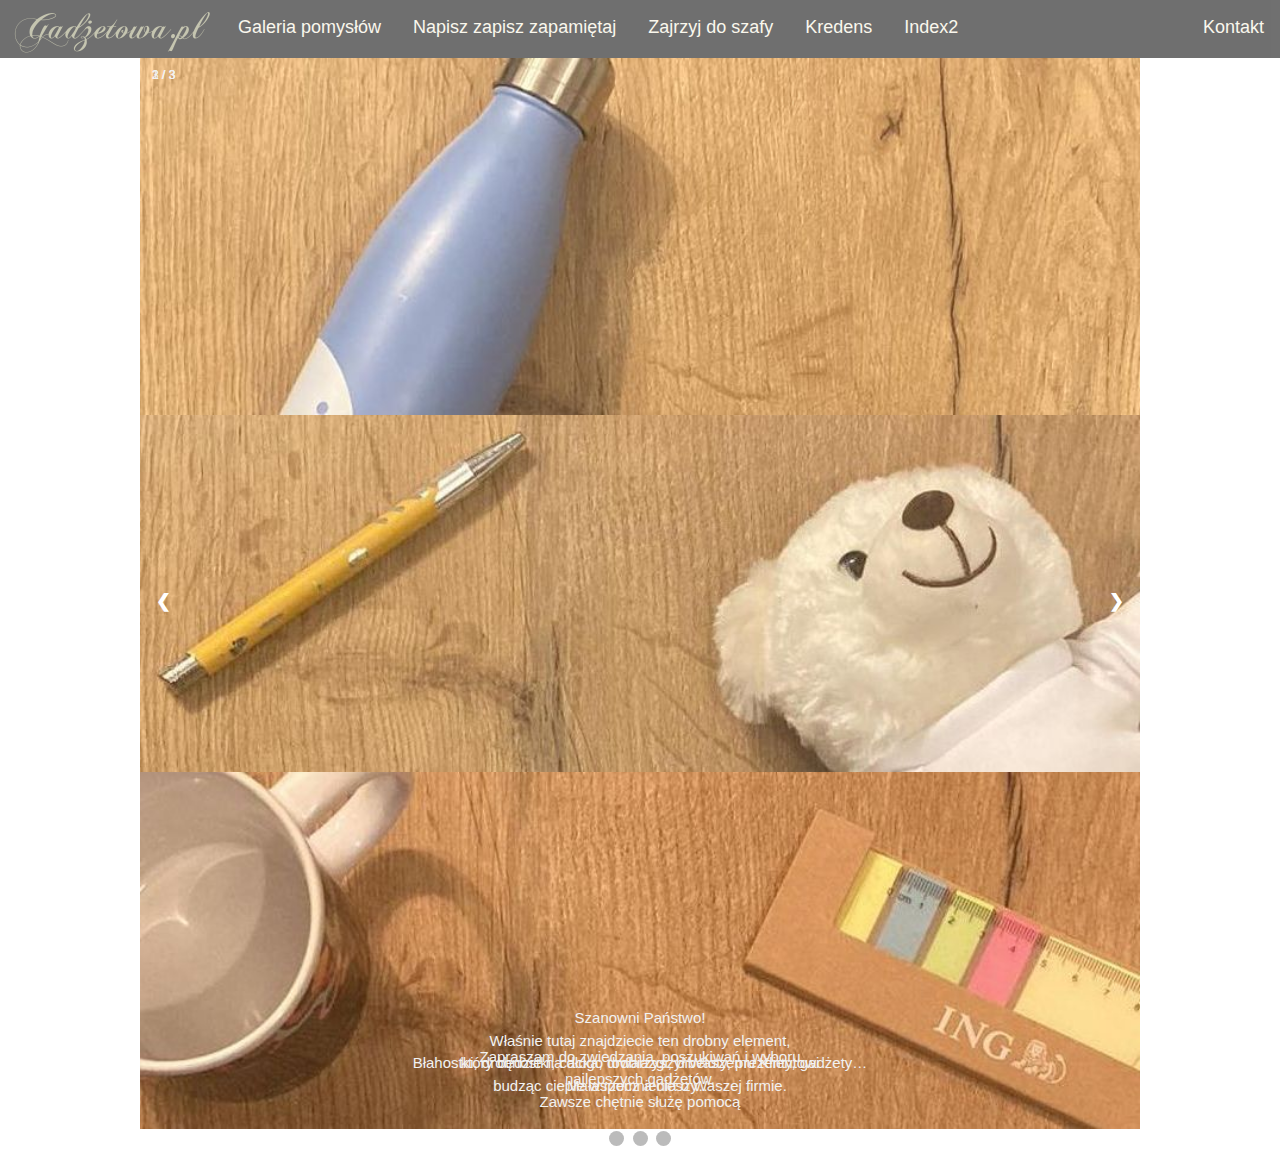
==== index.html @ 41feed84 "slideshow and stuff" ====
<!DOCTYPE html>
<html>

<head>
    <meta charset="utf-8">
    <title>Gadżetowa Dama</title>
    <link rel="icon" type="image/x-icon" href="img/favicon.ico">
    
    <meta charset="UTF-8">
    <meta name="viewport" content="width=device-width, initial-scale=1.0">
    <link rel="stylesheet" href="styles.css">
    <link rel="stylesheet" href="https://stackpath.bootstrapcdn.com/bootstrap/4.5.2/css/bootstrap.min.css">
    <link rel="stylesheet" href="https://fonts.googleapis.com/icon?family=Material+Icons">
</head>


<body class="StartPage">
    <script src="slideshow.js"></script> 
    
    <ul class="Menu">
        <!-- <li class="MenuItem" alignment="left"><a href="index.html" title="Home">
            <img alt="Gadżetowa Dama" class="logo" title="Gadżetowa Dama" src="img/menu_logo.png">
        </a></li> -->

        <li class="MenuLogo" alignment="left"><a href="index.html" title="Home">
            <img alt="Gadżetowa Dama" class="logo" title="Gadżetowa Dama" src="img/menu_napis_ecru.png">
        </a></li>
        <li class="MenuItem" alignment="left"><a href="galeriapomyslow.html" title="Oferta katalogowa">Galeria pomysłów</a></li>
        <li class="MenuItem" alignment="left"><a href="dopisania.html"  title="Do pisania i USB">Napisz zapisz zapamiętaj</a></li>
        <li class="MenuItem" alignment="left"><a href="odziez.html"  title="Odzież i Akcesoria">Zajrzyj do szafy</a></li>
        <li class="MenuItem" alignment="left"><a href="porcelana.html" title="Porcelana Słodycze">Kredens</a></li>
        <li class="MenuItem" alignment="left"><a href="Index2.html" title="Porcelana Słodycze">Index2</a></li>
        <li class="MenuItem" alignment="right"><a href="kontakt.html"  title="Kontakt">Kontakt</a></li>
    </ul> 


<div class ="pies">
</div>
<div class ="pies">
</div>
<div class ="pies">
</div>      

    <div class="slideshow-container">

        <!-- Full-width images with number and caption text -->
        <div class="myslides">
          <div class="numbertext">1 / 3</div>
          <img src="img/b1.jpg" style="width:100%" style="height:50%">
          <div class="text"><p>Błahostki, drobnostki, cacka, drobiazgi, bibeloty, prezenty, gadżety…<br>
            Mała rzecz a cieszy…</p></div>
        </div>
      
        <div class="myslides">
          <div class="numbertext">2 / 3</div>
          <img src="img/b2.jpg" style="width:100%" style="height:50%">
          <div class="text"> <p>Szanowni Państwo!<br>
            Właśnie tutaj znajdziecie ten drobny element,<br>
            który będzie na długo towarzyszył Waszemu Klientowi<br>
            budząc ciepłe wspomnienia o Waszej firmie.<br></div>
        </div>
      
        <div class="myslides">
          <div class="numbertext">3 / 3</div>
          <img src="img/b3.jpg" style="width:100%" style="height:50%">
          <div class="text">Zapraszam do zwiedzania, poszukiwań i wyboru<br>
            najlepszych gadżetów.<br>
            Zawsze chętnie służę pomocą</div>
        </div>
      
        <!-- Next and previous buttons -->
        <a class="prev" onclick="plusSlides(-1)">&#10094;</a>
        <a class="next" onclick="plusSlides(1)">&#10095;</a>
      </div>
  <!-- The dots/circles -->
<div style="text-align:center">
    <span class="dot" onclick="currentSlide(1)"></span>
    <span class="dot" onclick="currentSlide(2)"></span>
    <span class="dot" onclick="currentSlide(3)"></span>
  </div>

</body>
</html>
---- styles.css ----
:root{
  /*background */
    --backgroundcolor: url(img/interior2_wider_16x9.jpg);
    --backgroundcatalog: url(img/tapeta_strona_ffffcc.png);
    --backgroundkubek: url(img/background_kubek_1.png);
    --backgroundframe: url(img/videobackground/frame_1.jpg);
  /* backgrounds start page*/
    --backgroundStartPage1: url(img/b1.jpg);
    --backgroundStartPage2: url(img/b2.jpg);
    --backgroundStartPage3: url(img/b3.jpg);

    /* Menu */
    --MenuFontcolor: #F8F5E6;
    --MenuBackgroundColor: #333;
    --MenuBackgroundHoverColor: #442C2C;

    /*  */
    --fontcolor: black;
    --thHoverColor: black;
    --FontFamily: Verdana, serif;
}

html{
  scroll-behavior: smooth;
  }
/*-----------------MENU-----------------*/

/* ul */
.Menu {
  list-style-type: none;
  margin: 0;
  padding: 0;
  overflow: hidden;
  background-color: var(--MenuBackgroundColor);
  opacity: 0.7;
  /*display: flex;*/
  height:max-content;

}

/* li */
/* logo */
.MenuLogo{
  float:left;
}
.MenuLogo a img{
  max-height: fit-content;
}
.MenuLogo a:hover {
  opacity: 0.6;
  transition: 0.3s;
}
.MenuLogo a:not(:hover) {
  opacity: 1;
  transition: 0.3s;
}

.MenuItem a {
  display:block;
  color: var(--MenuFontcolor);
  font-size:large;
  text-align: center;
  padding: 14px 16px;
  text-decoration:none;
  height:max-content;
}

/* other menu items */
.MenuItem[alignment="left"]{
  float:left;
}
.MenuItem[alignment="right"]{
  float:right;
}

.MenuItem a {
  display:block;
  color: var(--MenuFontcolor);
  text-align: center;
  padding: 14px 16px;
  text-decoration:none;
}

.MenuItem a:hover {
  background-color: var(--MenuBackgroundHoverColor);
  color: var(--MenuFontcolor);
  text-decoration:none;
  transition: 0.3s;
}
.MenuItem a:not(:hover) {
  opacity: 1;
  transition: 0.3s;
}

.MenuItem a:active{
  background-color: rgba(218, 165, 32, 0.296);
}



/*-----------------START PAGE-----------------*/
.StartPage {
  /* background: var(--backgroundframe);*/
  background-attachment:fixed;
  background-repeat: no-repeat;
  background-position: left;
  top:0px;
  left:0px;
  width: 100%;
  height: 100%;
  position: absolute;
  background-repeat: no-repeat;
  background-size: cover;
  background-position: center; 
}

.logo{
  width: 100%;
  height: 100%;
}


/*slideshow*/
* {box-sizing:border-box}

/* Slideshow container */
.slideshow-container {
  max-width: 1000px;
  position: relative;
  margin: auto;
}

/* Hide the images by default */
.mySlides {
  /* display: none;*/
}

/* Next & previous buttons */
.prev, .next {
  cursor: pointer;
  position: absolute;
  top: 50%;
  width: auto;
  margin-top: -22px;
  padding: 16px;
  color: white;
  font-weight: bold;
  font-size: 18px;
  transition: 0.6s ease;
  border-radius: 0 3px 3px 0;
  user-select: none;
}

/* Position the "next button" to the right */
.next {
  right: 0;
  border-radius: 3px 0 0 3px;
}

/* On hover, add a black background color with a little bit see-through */
.prev:hover, .next:hover {
  background-color: rgba(0,0,0,0.8);
}

/* Caption text */
.text {
  color: #f2f2f2;
  font-size: 15px;
  padding: 8px 12px;
  position: absolute;
  bottom: 8px;
  width: 100%;
  text-align: center;
}

/* Number text (1/3 etc) */
.numbertext {
  color: #f2f2f2;
  font-size: 12px;
  padding: 8px 12px;
  position: absolute;
  top: 0;
}

/* The dots/bullets/indicators */
.dot {
  cursor: pointer;
  height: 15px;
  width: 15px;
  margin: 0 2px;
  background-color: #bbb;
  border-radius: 50%;
  display: inline-block;
  transition: background-color 0.6s ease;
}

.active, .dot:hover {
  background-color: #717171;
}

/* Fading animation */
.fade {
  animation-name: fade;
  animation-duration: 1.5s;
}

@keyframes fade {
  from {opacity: .4}
  to {opacity: 1}
}



/*-----------------CATALOGS-----------------*/
.DoPisania {
  background: var(--backgroundcatalog);
  background-attachment:fixed;
  top:0px;
  left:0px;
  width: 100%;
  height: 100%;
  position:absolute;
  background-repeat:repeat;
  background-size:auto;
  background-position: center;
}
/* Table */
.Catalog{
  overflow-x:auto;
  overflow-y: auto;
  text-align: center;
  
}
/* td */
.CatalogItem{
  width: 25%;
  height: 25%;
}
.CatalogItem img{
  width: 40%;
  height: auto;
}
.CatalogItem img:hover{
  opacity: 0.7;
  transition: 0.3s;
}
.CatalogItem img:not(:hover){
  opacity: 1;
  transition: 0.3s;
}

/*-----------------CONTACT-----------------*/
.Contact{
  background: var(--backgroundcolor);
  background-attachment:fixed;
  background-repeat: no-repeat;
  background-position: left;
  top:0px;
  left:0px;
  width: 100%;
  height: 100%;
  position: absolute;
  color: whitesmoke
}
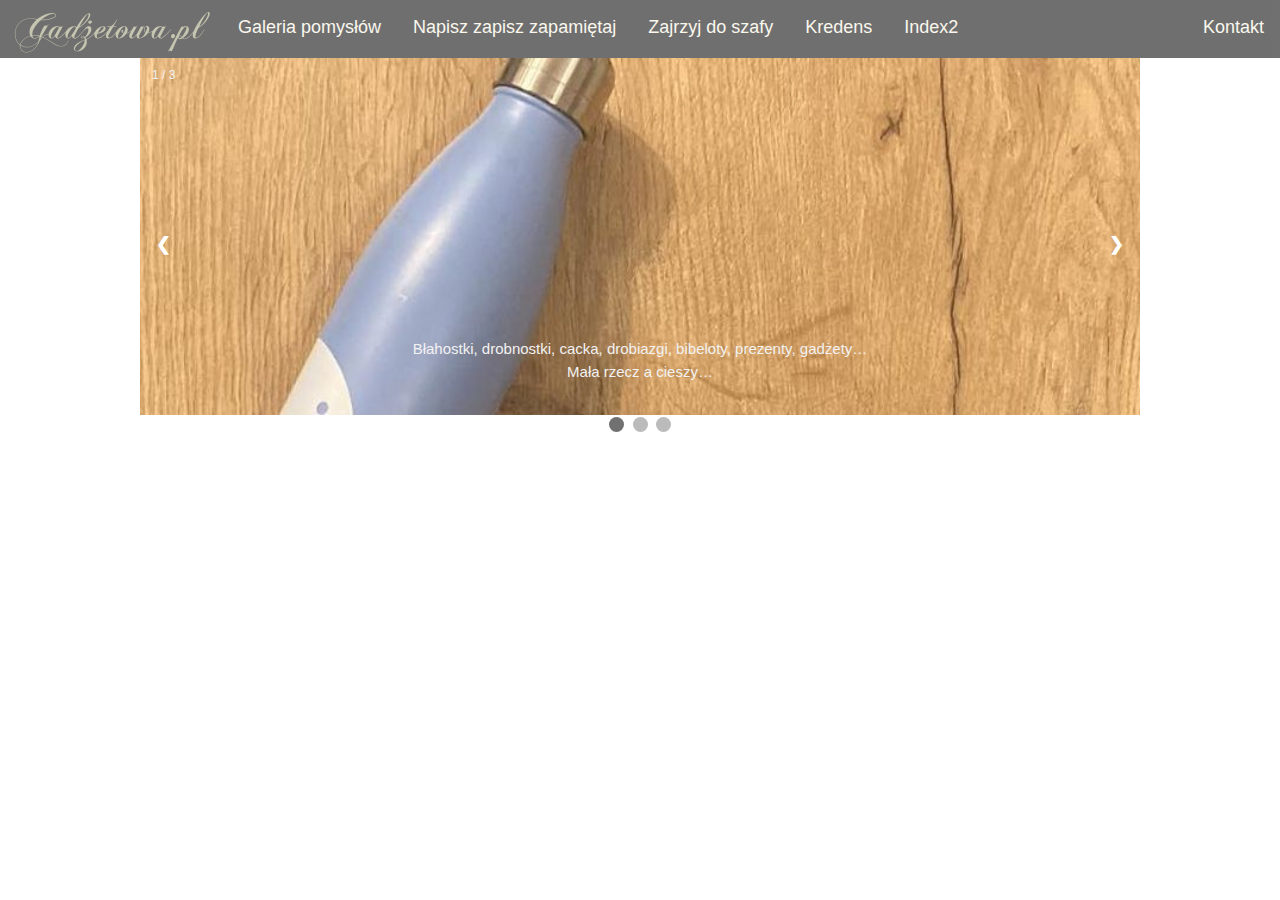
==== commit 976b5414: "dziala slideshow" ====
--- a/index.html
+++ b/index.html
@@ -33,25 +33,17 @@
         <li class="MenuItem" alignment="right"><a href="kontakt.html"  title="Kontakt">Kontakt</a></li>
     </ul> 
 
-
-<div class ="pies">
-</div>
-<div class ="pies">
-</div>
-<div class ="pies">
-</div>      
-
     <div class="slideshow-container">
 
         <!-- Full-width images with number and caption text -->
-        <div class="myslides">
+        <div class="mySlides">
           <div class="numbertext">1 / 3</div>
           <img src="img/b1.jpg" style="width:100%" style="height:50%">
           <div class="text"><p>Błahostki, drobnostki, cacka, drobiazgi, bibeloty, prezenty, gadżety…<br>
             Mała rzecz a cieszy…</p></div>
         </div>
       
-        <div class="myslides">
+        <div class="mySlides">
           <div class="numbertext">2 / 3</div>
           <img src="img/b2.jpg" style="width:100%" style="height:50%">
           <div class="text"> <p>Szanowni Państwo!<br>
@@ -60,7 +52,7 @@
             budząc ciepłe wspomnienia o Waszej firmie.<br></div>
         </div>
       
-        <div class="myslides">
+        <div class="mySlides">
           <div class="numbertext">3 / 3</div>
           <img src="img/b3.jpg" style="width:100%" style="height:50%">
           <div class="text">Zapraszam do zwiedzania, poszukiwań i wyboru<br>
--- a/styles.css
+++ b/styles.css
@@ -132,7 +132,7 @@
 
 /* Hide the images by default */
 .mySlides {
-  /* display: none;*/
+  display: none;
 }
 
 /* Next & previous buttons */
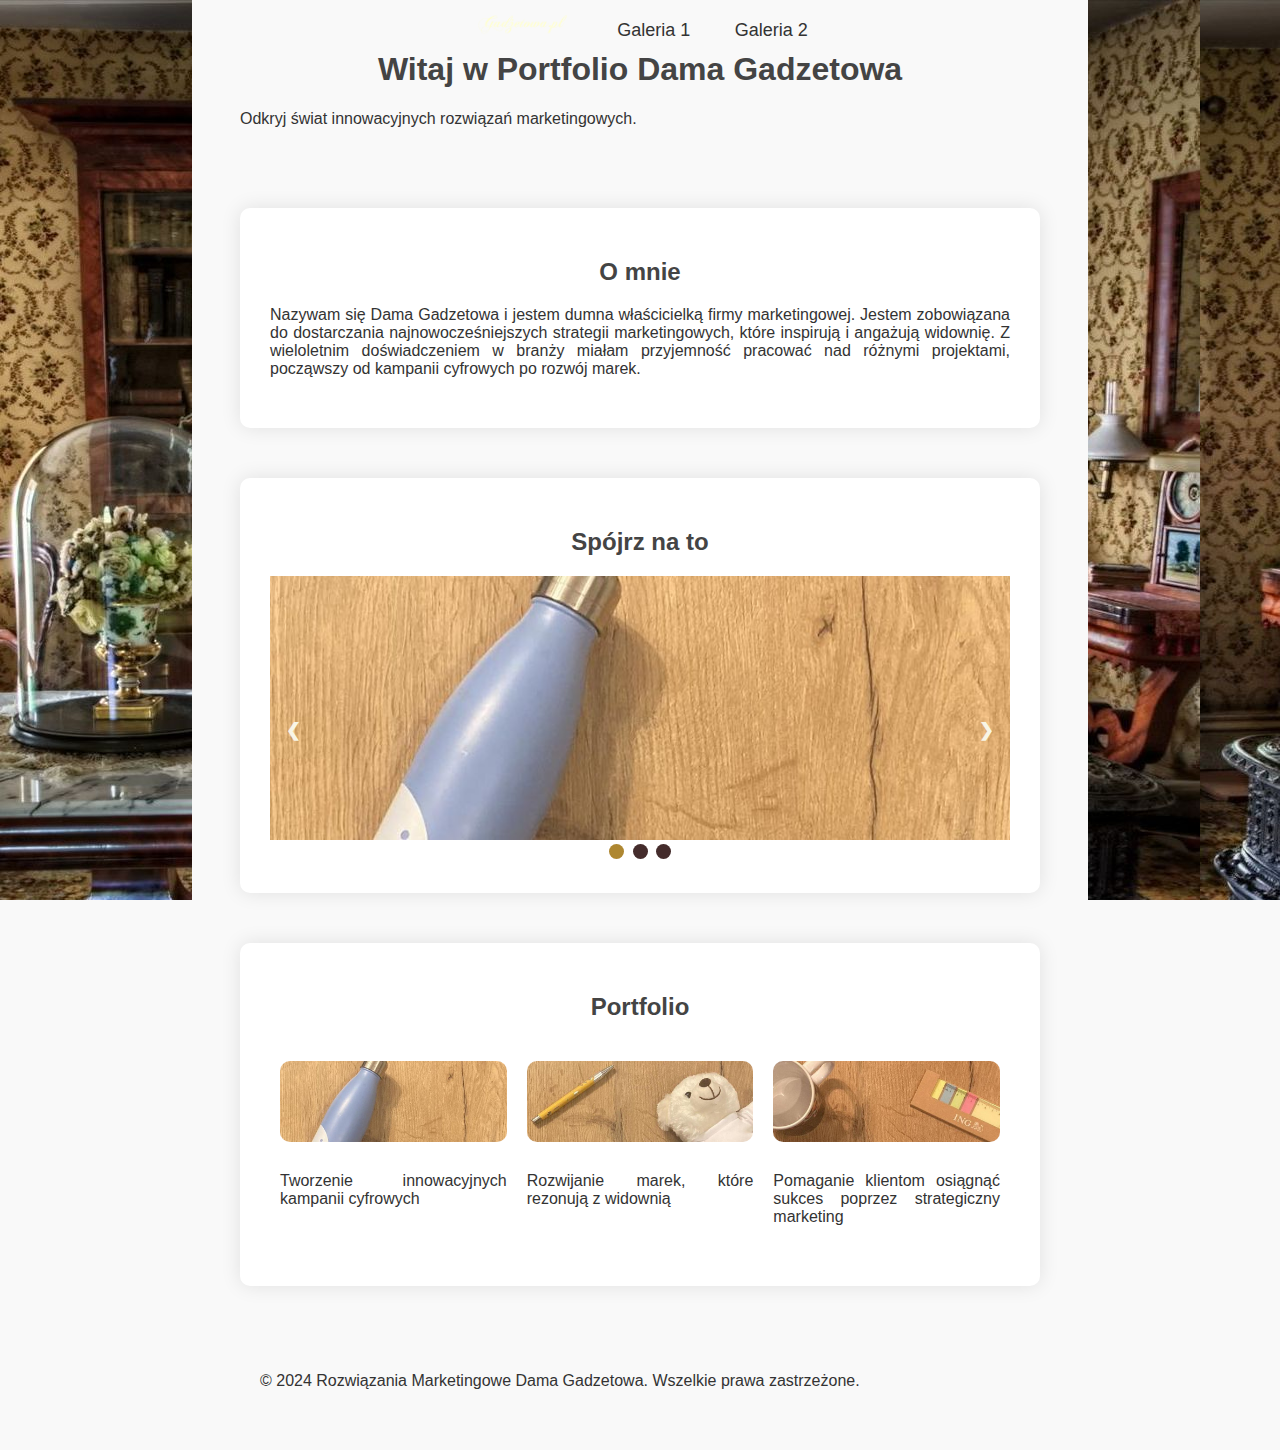
==== commit 22ac5621: "nowa stornaaa" ====
--- a/index.html
+++ b/index.html
@@ -1,75 +1,98 @@
 <!DOCTYPE html>
-<html>
-
+<html lang="pl">
 <head>
-    <meta charset="utf-8">
-    <title>Gadżetowa Dama</title>
-    <link rel="icon" type="image/x-icon" href="img/favicon.ico">
-    
     <meta charset="UTF-8">
     <meta name="viewport" content="width=device-width, initial-scale=1.0">
-    <link rel="stylesheet" href="styles.css">
-    <link rel="stylesheet" href="https://stackpath.bootstrapcdn.com/bootstrap/4.5.2/css/bootstrap.min.css">
-    <link rel="stylesheet" href="https://fonts.googleapis.com/icon?family=Material+Icons">
+    <title>Dama Gadzetowa</title>
+    <link rel="stylesheet" href="styles5.css">
 </head>
+<body>
+    <script src="slideshow.js"></script> 
+    <div class="top-bar" id="topBar">
+        <a href="index.html">
+            <img alt="Gadżetowa Dama" class="logo" alt="Gadżetowa Dama" src="img/menu_napis_ecru.png">
+        </a>
+        <a href="galeriapomyslow.html">Galeria 1</a>
+        <a href="galeriapomyslow.html">Galeria 2</a>
+        
+    </div>
+    <div class="container">
+        <header>
+            <h1>Witaj w Portfolio Dama Gadzetowa</h1>
+            <p>Odkryj świat innowacyjnych rozwiązań marketingowych.</p>
+        </header>
 
+        <div class="section" id="about">
+            <h2>O mnie</h2>
+            <p>Nazywam się Dama Gadzetowa i jestem dumna właścicielką firmy marketingowej. Jestem zobowiązana do dostarczania najnowocześniejszych strategii marketingowych, które inspirują i angażują widownię. Z wieloletnim doświadczeniem w branży miałam przyjemność pracować nad różnymi projektami, począwszy od kampanii cyfrowych po rozwój marek.</p>
+        </div>
 
-<body class="StartPage">
-    <script src="slideshow.js"></script> 
-    
-    <ul class="Menu">
-        <!-- <li class="MenuItem" alignment="left"><a href="index.html" title="Home">
-            <img alt="Gadżetowa Dama" class="logo" title="Gadżetowa Dama" src="img/menu_logo.png">
-        </a></li> -->
+        <div class="section" id="slider">
+            <h2>Spójrz na to</h2>
+            
+            <!-- Obrazy w slajdzie -->
+            <div class="mySlides">
+                <div class="numbertext">1 / 3</div>
+                <img src="img/b1.jpg" style="width:100%" style="height:50%">
+            </div>
+        
+            <div class="mySlides">
+                <div class="numbertext">2 / 3</div>
+                <img src="img/b2.jpg" style="width:100%" style="height:50%">
+            </div>
+        
+            <div class="mySlides">
+                <div class="numbertext">3 / 3</div>
+                <img src="img/b3.jpg" style="width:100%" style="height:50%">
+            </div>
 
-        <li class="MenuLogo" alignment="left"><a href="index.html" title="Home">
-            <img alt="Gadżetowa Dama" class="logo" title="Gadżetowa Dama" src="img/menu_napis_ecru.png">
-        </a></li>
-        <li class="MenuItem" alignment="left"><a href="galeriapomyslow.html" title="Oferta katalogowa">Galeria pomysłów</a></li>
-        <li class="MenuItem" alignment="left"><a href="dopisania.html"  title="Do pisania i USB">Napisz zapisz zapamiętaj</a></li>
-        <li class="MenuItem" alignment="left"><a href="odziez.html"  title="Odzież i Akcesoria">Zajrzyj do szafy</a></li>
-        <li class="MenuItem" alignment="left"><a href="porcelana.html" title="Porcelana Słodycze">Kredens</a></li>
-        <li class="MenuItem" alignment="left"><a href="Index2.html" title="Porcelana Słodycze">Index2</a></li>
-        <li class="MenuItem" alignment="right"><a href="kontakt.html"  title="Kontakt">Kontakt</a></li>
-    </ul> 
+            <!-- Wskaźniki kropek -->
+            <div style="text-align:center">
+                <span class="dot" onclick="currentSlide(1)"></span>
+                <span class="dot" onclick="currentSlide(2)"></span>
+                <span class="dot" onclick="currentSlide(3)"></span>
+            </div> 
 
-    <div class="slideshow-container">
+            <!-- Przyciski Następny i Poprzedni -->
+            <a class="prev" onclick="plusSlides(-1)">&#10094;</a>
+            <a class="next" onclick="plusSlides(1)">&#10095;</a>
+        </div>
 
-        <!-- Full-width images with number and caption text -->
-        <div class="mySlides">
-          <div class="numbertext">1 / 3</div>
-          <img src="img/b1.jpg" style="width:100%" style="height:50%">
-          <div class="text"><p>Błahostki, drobnostki, cacka, drobiazgi, bibeloty, prezenty, gadżety…<br>
-            Mała rzecz a cieszy…</p></div>
+        <div class="section" id="portfolio">
+            <h2>Portfolio</h2>
+            <div class="gallery">
+                <div class="gallery-item">
+                    <img src="img/b1.jpg" alt="Kampania cyfrowa">
+                    <p>Tworzenie innowacyjnych kampanii cyfrowych</p>
+                </div>
+                <div class="gallery-item">
+                    <img src="img/b2.jpg" alt="Rozwój marki">
+                    <p>Rozwijanie marek, które rezonują z widownią</p>
+                </div>
+                <div class="gallery-item">
+                    <img src="img/b3.jpg" alt="Sukces klienta">
+                    <p>Pomaganie klientom osiągnąć sukces poprzez strategiczny marketing</p>
+                </div>
+            </div>
         </div>
-      
-        <div class="mySlides">
-          <div class="numbertext">2 / 3</div>
-          <img src="img/b2.jpg" style="width:100%" style="height:50%">
-          <div class="text"> <p>Szanowni Państwo!<br>
-            Właśnie tutaj znajdziecie ten drobny element,<br>
-            który będzie na długo towarzyszył Waszemu Klientowi<br>
-            budząc ciepłe wspomnienia o Waszej firmie.<br></div>
-        </div>
-      
-        <div class="mySlides">
-          <div class="numbertext">3 / 3</div>
-          <img src="img/b3.jpg" style="width:100%" style="height:50%">
-          <div class="text">Zapraszam do zwiedzania, poszukiwań i wyboru<br>
-            najlepszych gadżetów.<br>
-            Zawsze chętnie służę pomocą</div>
-        </div>
-      
-        <!-- Next and previous buttons -->
-        <a class="prev" onclick="plusSlides(-1)">&#10094;</a>
-        <a class="next" onclick="plusSlides(1)">&#10095;</a>
-      </div>
-  <!-- The dots/circles -->
-<div style="text-align:center">
-    <span class="dot" onclick="currentSlide(1)"></span>
-    <span class="dot" onclick="currentSlide(2)"></span>
-    <span class="dot" onclick="currentSlide(3)"></span>
-  </div>
 
+        <footer>
+            <p>&copy; 2024 Rozwiązania Marketingowe Dama Gadzetowa. Wszelkie prawa zastrzeżone.</p>
+        </footer>
+    </div>
+
+    <script>
+        window.onscroll = function() {stickyFunction()};
+        var topBar = document.getElementById("topBar");
+        var sticky = topBar.offsetTop;
+
+        function stickyFunction() {
+            if (window.pageYOffset > sticky) {
+                topBar.classList.add("sticky");
+            } else {
+                topBar.classList.remove("sticky");
+            }
+        }
+    </script>
 </body>
 </html>
--- a/styles5.css
+++ b/styles5.css
@@ -0,0 +1,258 @@
+:root {
+
+  /*Gadzetowa Color Set*/
+  --GadzetowaBrown: #442c2c;
+  --GadzetowaEcru: #f8f5e6;
+  --GadzetowaGold: #ae8731;
+
+  --gadzetowaKomnataLeft: url("img/interior2_wider_16x9_Left.jpg");
+  --gadzetowaKomnataRight: url("img/interior2_wider_16x9_Right.jpg");
+}
+
+html{
+    scroll-behavior:smooth;
+    }
+::-moz-selection { /* Code for Firefox */
+    color: var(--GadzetowaGold);
+    background: var(--GadzetowaBrown)
+    }
+    
+::selection {
+    color: var(--GadzetowaGold);
+    background: var(--GadzetowaBrown)
+    }
+
+/*slide show*/
+.slideshow-container {
+    max-width: 1000px;
+    position: relative;
+    margin: auto;
+  }
+  
+  /* Hide the images by default */
+  .mySlides {
+    display: none;
+  }
+  
+  /* Next & previous buttons */
+  .prev, .next {
+    cursor: pointer;
+    position: absolute;
+    top: 50%;
+    width: auto;
+    margin-top: -22px;
+    padding: 16px;
+    color: var(--GadzetowaEcru);
+    font-weight: bold;
+    font-size: 18px;
+    transition: 0.6s ease;
+    border-radius: 0 3px 3px 0;
+    user-select: none;
+    
+  }
+  
+  /* Position the "next button" to the right */
+  .next {
+    margin-right: 50px;
+    right: 0;
+    border-radius: 3px 0 0 3px;
+  }
+  
+  /* On hover, add a black background color with a little bit see-through */
+  .prev:hover, .next:hover {
+    background-color: var(--GadzetowaBrown)
+  }
+  
+  /* Caption text */
+  .text {
+    color: var(--GadzetowaBrown);
+    font-size: 15px;
+    padding: 8px 12px;
+    position: absolute;
+    bottom: 8px;
+    width: 100%;
+    text-align: center;
+  }
+  
+  /* Number text (1/3 etc) */
+  .numbertext {
+    color: #f2f2f2;
+    font-size: 12px;
+    padding: 8px 12px;
+    position: absolute;
+    top: 0;
+  }
+  
+  /* The dots/bullets/indicators */
+  .dot {
+    cursor: pointer;
+    height: 15px;
+    width: 15px;
+    margin: 0 2px;
+    background-color: var(--GadzetowaBrown);
+    border-radius: 50%;
+    display: inline-block;
+    transition: background-color 0.6s ease;
+  }
+  
+  .active, .dot:hover {
+    background-color: var(--GadzetowaGold)
+  }
+  
+  /* Fading animation */
+  .fade {
+    animation-name: fade;
+    animation-duration: 1.5s;
+  }
+  
+  @keyframes fade {
+    from {opacity: .4}
+    to {opacity: 1}
+  }
+
+
+
+
+body {
+    font-family: 'Segoe UI', Tahoma, Geneva, Verdana, sans-serif;
+    margin: 0;
+    padding: 0;
+    background-color: #f9f9f9;
+    color: #333;
+    position: relative;
+}
+.container {
+    max-width: 800px;
+    margin: 0 auto;
+    padding: 20px;
+    position: relative;
+    overflow: hidden;
+}
+header {
+    background-color: #f9f9f9; /* Light color */
+    color: #333;
+    text-align: center;
+    padding: 10px 0;
+    z-index: 1001; /* Ensure header is above dark background */
+}
+.top-bar {
+    background-color: #f9f9f9; /* Light color */
+    color: #333;
+    text-align: center;
+    padding: 10px 0;
+    position: absolute;
+    width: 70%; /* Adjusted width */
+    top: 0;
+    left: 15%; /* Adjusted left position */
+    z-index: 1000;
+    transition: background-color 0.5s ease, color 0.5s ease; /* Smooth transition for color change */
+}
+.top-bar.sticky {
+    position: fixed;
+    top: 0;
+    background-color: #222; /* Dark color */
+    box-shadow: 0 2px 5px rgba(0,0,0,0.2); /* Add shadow when sticky */
+    width: 70%; /* Adjusted width */
+    left: 15%; /* Adjusted left position */
+    opacity: 50%;
+}
+.top-bar img {
+    width: 100px;
+}
+.top-bar a {
+    color: #333; /* Light color */
+    text-decoration: none;
+    margin: 0 20px;
+    font-size: 18px;
+    transition: color 0.3s ease; /* Smooth transition for color change */
+}
+.top-bar.sticky a {
+    color: #fff; /* Dark color */
+}
+.top-bar a:hover {
+    color: #666; /* Light color */
+}
+.top-bar.sticky a:hover {
+    color: #ccc; /* Dark color */
+}
+h1, h2, h3 {
+    text-align: center;
+    color: #444;
+    transition: color 0.3s ease; /* Smooth transition for color change */
+}
+.top-bar.sticky h1,
+.top-bar.sticky h2,
+.top-bar.sticky h3 {
+    color: #fff; /* Dark color */
+}
+p {
+    text-align: justify;
+    margin-bottom: 20px;
+}
+.section {
+    margin-top: 50px;
+    padding: 30px;
+    background-color: #fff;
+    box-shadow: 0 0 20px rgba(0, 0, 0, 0.1);
+    border-radius: 10px;
+}
+
+
+.gallery {
+    display: flex;
+    justify-content: space-around;
+    flex-wrap: wrap;
+    margin-top: 30px;
+}
+.gallery-item {
+    flex: 1 1 200px;
+    margin: 10px;
+    text-align: center;
+}
+.gallery-item img {
+    width: 100%;
+    border-radius: 10px;
+    margin-bottom: 10px;
+}
+
+.gallery-ideas-item {
+    flex: 1 1 200px;
+    margin: 10px;
+    text-align: center;
+}
+.gallery-ideas-item img {
+    width: 100%;
+    border-radius: 10px;
+    margin-bottom: 10px;
+}
+
+
+
+footer {
+    text-align: center;
+    margin-top: 50px;
+    padding: 20px;
+    background-color: #f9f9f9; /* Light color */
+    color: #333;
+}
+body:before,
+body:after {
+    content: "";
+    position: absolute;
+    top: 0;
+    bottom: 0;
+    width: 15%; /* Adjusted width */
+    background: #333;
+    z-index: -1;
+}
+body:before {
+    left: 0;
+    background-image: var(--gadzetowaKomnataLeft);
+    background-attachment: fixed;
+}
+body:after {
+    right: 0;
+    background-image: var(--gadzetowaKomnataRight);
+    background-attachment: fixed;
+    
+}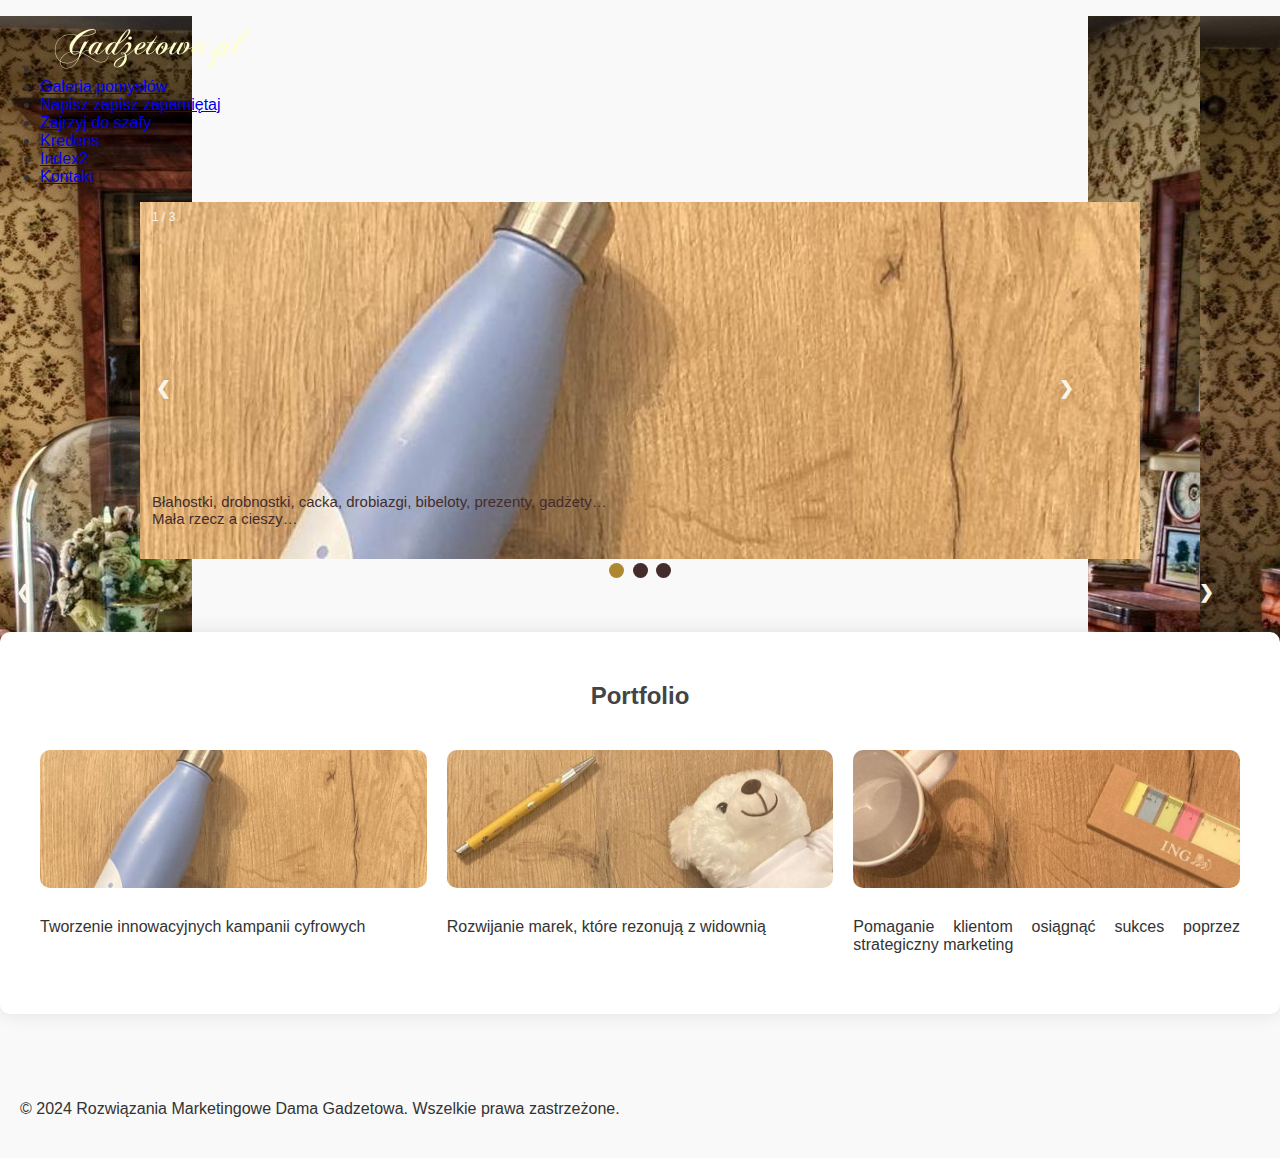
==== commit fd02692c: "Merge branch 'main' of https://github.com/djakub44/GadzetowaStrona" ====
--- a/index.html
+++ b/index.html
@@ -8,50 +8,60 @@
 </head>
 <body>
     <script src="slideshow.js"></script> 
-    <div class="top-bar" id="topBar">
-        <a href="index.html">
-            <img alt="Gadżetowa Dama" class="logo" alt="Gadżetowa Dama" src="img/menu_napis_ecru.png">
-        </a>
-        <a href="galeriapomyslow.html">Galeria 1</a>
-        <a href="galeriapomyslow.html">Galeria 2</a>
-        
-    </div>
-    <div class="container">
-        <header>
-            <h1>Witaj w Portfolio Dama Gadzetowa</h1>
-            <p>Odkryj świat innowacyjnych rozwiązań marketingowych.</p>
-        </header>
+    
+    <ul class="Menu">
+        <!-- <li class="MenuItem" alignment="left"><a href="index.html" title="Home">
+            <img alt="Gadżetowa Dama" class="logo" title="Gadżetowa Dama" src="img/menu_logo.png">
+        </a></li> -->
 
-        <div class="section" id="about">
-            <h2>O mnie</h2>
-            <p>Nazywam się Dama Gadzetowa i jestem dumna właścicielką firmy marketingowej. Jestem zobowiązana do dostarczania najnowocześniejszych strategii marketingowych, które inspirują i angażują widownię. Z wieloletnim doświadczeniem w branży miałam przyjemność pracować nad różnymi projektami, począwszy od kampanii cyfrowych po rozwój marek.</p>
+        <li class="MenuLogo" alignment="left"><a href="index.html" title="Home">
+            <img alt="Gadżetowa Dama" class="logo" title="Gadżetowa Dama" src="img/menu_napis_ecru.png">
+        </a></li>
+        <li class="MenuItem" alignment="left"><a href="galeriapomyslow.html" title="Oferta katalogowa">Galeria pomysłów</a></li>
+        <li class="MenuItem" alignment="left"><a href="dopisania.html"  title="Do pisania i USB">Napisz zapisz zapamiętaj</a></li>
+        <li class="MenuItem" alignment="left"><a href="odziez.html"  title="Odzież i Akcesoria">Zajrzyj do szafy</a></li>
+        <li class="MenuItem" alignment="left"><a href="porcelana.html" title="Porcelana Słodycze">Kredens</a></li>
+        <li class="MenuItem" alignment="left"><a href="Index2.html" title="Porcelana Słodycze">Index2</a></li>
+        <li class="MenuItem" alignment="right"><a href="kontakt.html"  title="Kontakt">Kontakt</a></li>
+    </ul> 
+
+    <div class="slideshow-container">
+
+        <!-- Full-width images with number and caption text -->
+        <div class="mySlides">
+          <div class="numbertext">1 / 3</div>
+          <img src="img/b1.jpg" style="width:100%" style="height:50%">
+          <div class="text"><p>Błahostki, drobnostki, cacka, drobiazgi, bibeloty, prezenty, gadżety…<br>
+            Mała rzecz a cieszy…</p></div>
         </div>
-
-        <div class="section" id="slider">
-            <h2>Spójrz na to</h2>
-            
-            <!-- Obrazy w slajdzie -->
-            <div class="mySlides">
-                <div class="numbertext">1 / 3</div>
-                <img src="img/b1.jpg" style="width:100%" style="height:50%">
-            </div>
-        
-            <div class="mySlides">
-                <div class="numbertext">2 / 3</div>
-                <img src="img/b2.jpg" style="width:100%" style="height:50%">
-            </div>
-        
-            <div class="mySlides">
-                <div class="numbertext">3 / 3</div>
-                <img src="img/b3.jpg" style="width:100%" style="height:50%">
-            </div>
-
-            <!-- Wskaźniki kropek -->
-            <div style="text-align:center">
-                <span class="dot" onclick="currentSlide(1)"></span>
-                <span class="dot" onclick="currentSlide(2)"></span>
-                <span class="dot" onclick="currentSlide(3)"></span>
-            </div> 
+      
+        <div class="mySlides">
+          <div class="numbertext">2 / 3</div>
+          <img src="img/b2.jpg" style="width:100%" style="height:50%">
+          <div class="text"> <p>Szanowni Państwo!<br>
+            Właśnie tutaj znajdziecie ten drobny element,<br>
+            który będzie na długo towarzyszył Waszemu Klientowi<br>
+            budząc ciepłe wspomnienia o Waszej firmie.<br></div>
+        </div>
+      
+        <div class="mySlides">
+          <div class="numbertext">3 / 3</div>
+          <img src="img/b3.jpg" style="width:100%" style="height:50%">
+          <div class="text">Zapraszam do zwiedzania, poszukiwań i wyboru<br>
+            najlepszych gadżetów.<br>
+            Zawsze chętnie służę pomocą</div>
+        </div>
+      
+        <!-- Next and previous buttons -->
+        <a class="prev" onclick="plusSlides(-1)">&#10094;</a>
+        <a class="next" onclick="plusSlides(1)">&#10095;</a>
+      </div>
+  <!-- The dots/circles -->
+<div style="text-align:center">
+    <span class="dot" onclick="currentSlide(1)"></span>
+    <span class="dot" onclick="currentSlide(2)"></span>
+    <span class="dot" onclick="currentSlide(3)"></span>
+  </div>
 
             <!-- Przyciski Następny i Poprzedni -->
             <a class="prev" onclick="plusSlides(-1)">&#10094;</a>
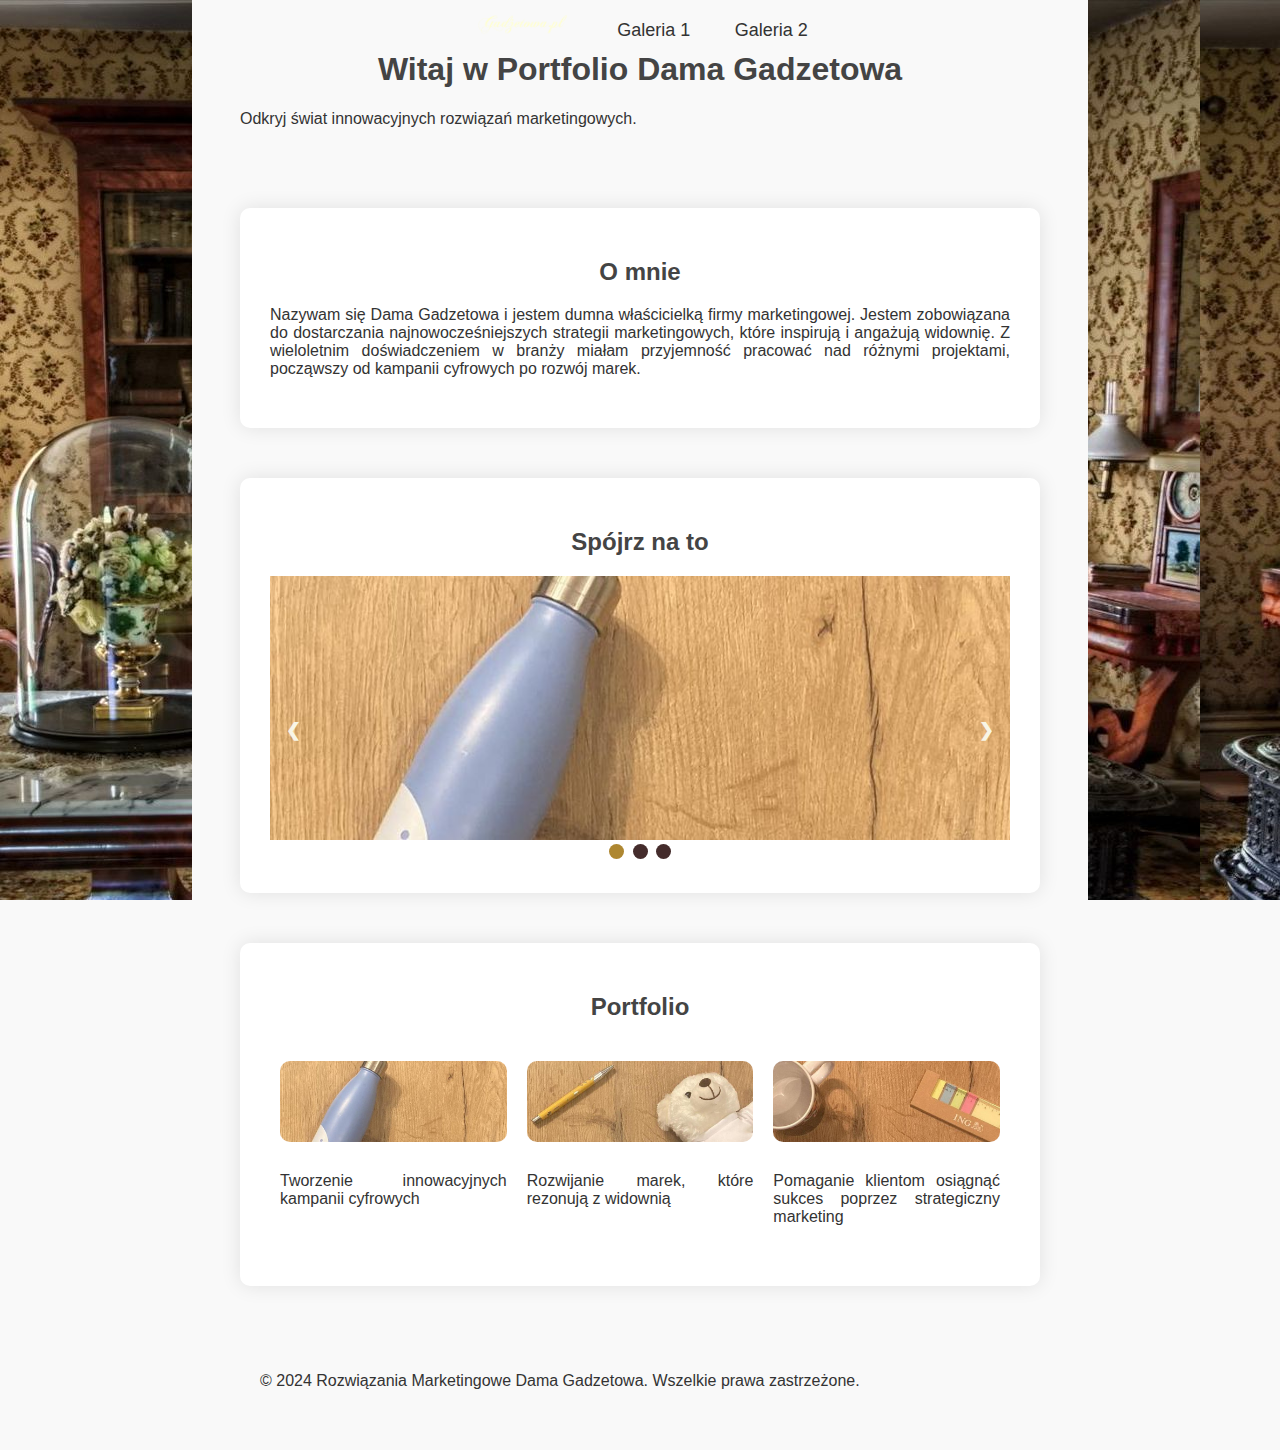
==== commit 30b91dc2: "naprawione commity" ====
--- a/index.html
+++ b/index.html
@@ -8,60 +8,50 @@
 </head>
 <body>
     <script src="slideshow.js"></script> 
-    
-    <ul class="Menu">
-        <!-- <li class="MenuItem" alignment="left"><a href="index.html" title="Home">
-            <img alt="Gadżetowa Dama" class="logo" title="Gadżetowa Dama" src="img/menu_logo.png">
-        </a></li> -->
+    <div class="top-bar" id="topBar">
+        <a href="index.html">
+            <img alt="Gadżetowa Dama" class="logo" alt="Gadżetowa Dama" src="img/menu_napis_ecru.png">
+        </a>
+        <a href="galeriapomyslow.html">Galeria 1</a>
+        <a href="galeriapomyslow.html">Galeria 2</a>
+        
+    </div>
+    <div class="container">
+        <header>
+            <h1>Witaj w Portfolio Dama Gadzetowa</h1>
+            <p>Odkryj świat innowacyjnych rozwiązań marketingowych.</p>
+        </header>
 
-        <li class="MenuLogo" alignment="left"><a href="index.html" title="Home">
-            <img alt="Gadżetowa Dama" class="logo" title="Gadżetowa Dama" src="img/menu_napis_ecru.png">
-        </a></li>
-        <li class="MenuItem" alignment="left"><a href="galeriapomyslow.html" title="Oferta katalogowa">Galeria pomysłów</a></li>
-        <li class="MenuItem" alignment="left"><a href="dopisania.html"  title="Do pisania i USB">Napisz zapisz zapamiętaj</a></li>
-        <li class="MenuItem" alignment="left"><a href="odziez.html"  title="Odzież i Akcesoria">Zajrzyj do szafy</a></li>
-        <li class="MenuItem" alignment="left"><a href="porcelana.html" title="Porcelana Słodycze">Kredens</a></li>
-        <li class="MenuItem" alignment="left"><a href="Index2.html" title="Porcelana Słodycze">Index2</a></li>
-        <li class="MenuItem" alignment="right"><a href="kontakt.html"  title="Kontakt">Kontakt</a></li>
-    </ul> 
+        <div class="section" id="about">
+            <h2>O mnie</h2>
+            <p>Nazywam się Dama Gadzetowa i jestem dumna właścicielką firmy marketingowej. Jestem zobowiązana do dostarczania najnowocześniejszych strategii marketingowych, które inspirują i angażują widownię. Z wieloletnim doświadczeniem w branży miałam przyjemność pracować nad różnymi projektami, począwszy od kampanii cyfrowych po rozwój marek.</p>
+        </div>
 
-    <div class="slideshow-container">
+        <div class="section" id="slider">
+            <h2>Spójrz na to</h2>
+            
+            <!-- Obrazy w slajdzie -->
+            <div class="mySlides">
+                <div class="numbertext">1 / 3</div>
+                <img src="img/b1.jpg" style="width:100%" style="height:50%">
+            </div>
+        
+            <div class="mySlides">
+                <div class="numbertext">2 / 3</div>
+                <img src="img/b2.jpg" style="width:100%" style="height:50%">
+            </div>
+        
+            <div class="mySlides">
+                <div class="numbertext">3 / 3</div>
+                <img src="img/b3.jpg" style="width:100%" style="height:50%">
+            </div>
 
-        <!-- Full-width images with number and caption text -->
-        <div class="mySlides">
-          <div class="numbertext">1 / 3</div>
-          <img src="img/b1.jpg" style="width:100%" style="height:50%">
-          <div class="text"><p>Błahostki, drobnostki, cacka, drobiazgi, bibeloty, prezenty, gadżety…<br>
-            Mała rzecz a cieszy…</p></div>
-        </div>
-      
-        <div class="mySlides">
-          <div class="numbertext">2 / 3</div>
-          <img src="img/b2.jpg" style="width:100%" style="height:50%">
-          <div class="text"> <p>Szanowni Państwo!<br>
-            Właśnie tutaj znajdziecie ten drobny element,<br>
-            który będzie na długo towarzyszył Waszemu Klientowi<br>
-            budząc ciepłe wspomnienia o Waszej firmie.<br></div>
-        </div>
-      
-        <div class="mySlides">
-          <div class="numbertext">3 / 3</div>
-          <img src="img/b3.jpg" style="width:100%" style="height:50%">
-          <div class="text">Zapraszam do zwiedzania, poszukiwań i wyboru<br>
-            najlepszych gadżetów.<br>
-            Zawsze chętnie służę pomocą</div>
-        </div>
-      
-        <!-- Next and previous buttons -->
-        <a class="prev" onclick="plusSlides(-1)">&#10094;</a>
-        <a class="next" onclick="plusSlides(1)">&#10095;</a>
-      </div>
-  <!-- The dots/circles -->
-<div style="text-align:center">
-    <span class="dot" onclick="currentSlide(1)"></span>
-    <span class="dot" onclick="currentSlide(2)"></span>
-    <span class="dot" onclick="currentSlide(3)"></span>
-  </div>
+            <!-- Wskaźniki kropek -->
+            <div style="text-align:center">
+                <span class="dot" onclick="currentSlide(1)"></span>
+                <span class="dot" onclick="currentSlide(2)"></span>
+                <span class="dot" onclick="currentSlide(3)"></span>
+            </div> 
 
             <!-- Przyciski Następny i Poprzedni -->
             <a class="prev" onclick="plusSlides(-1)">&#10094;</a>
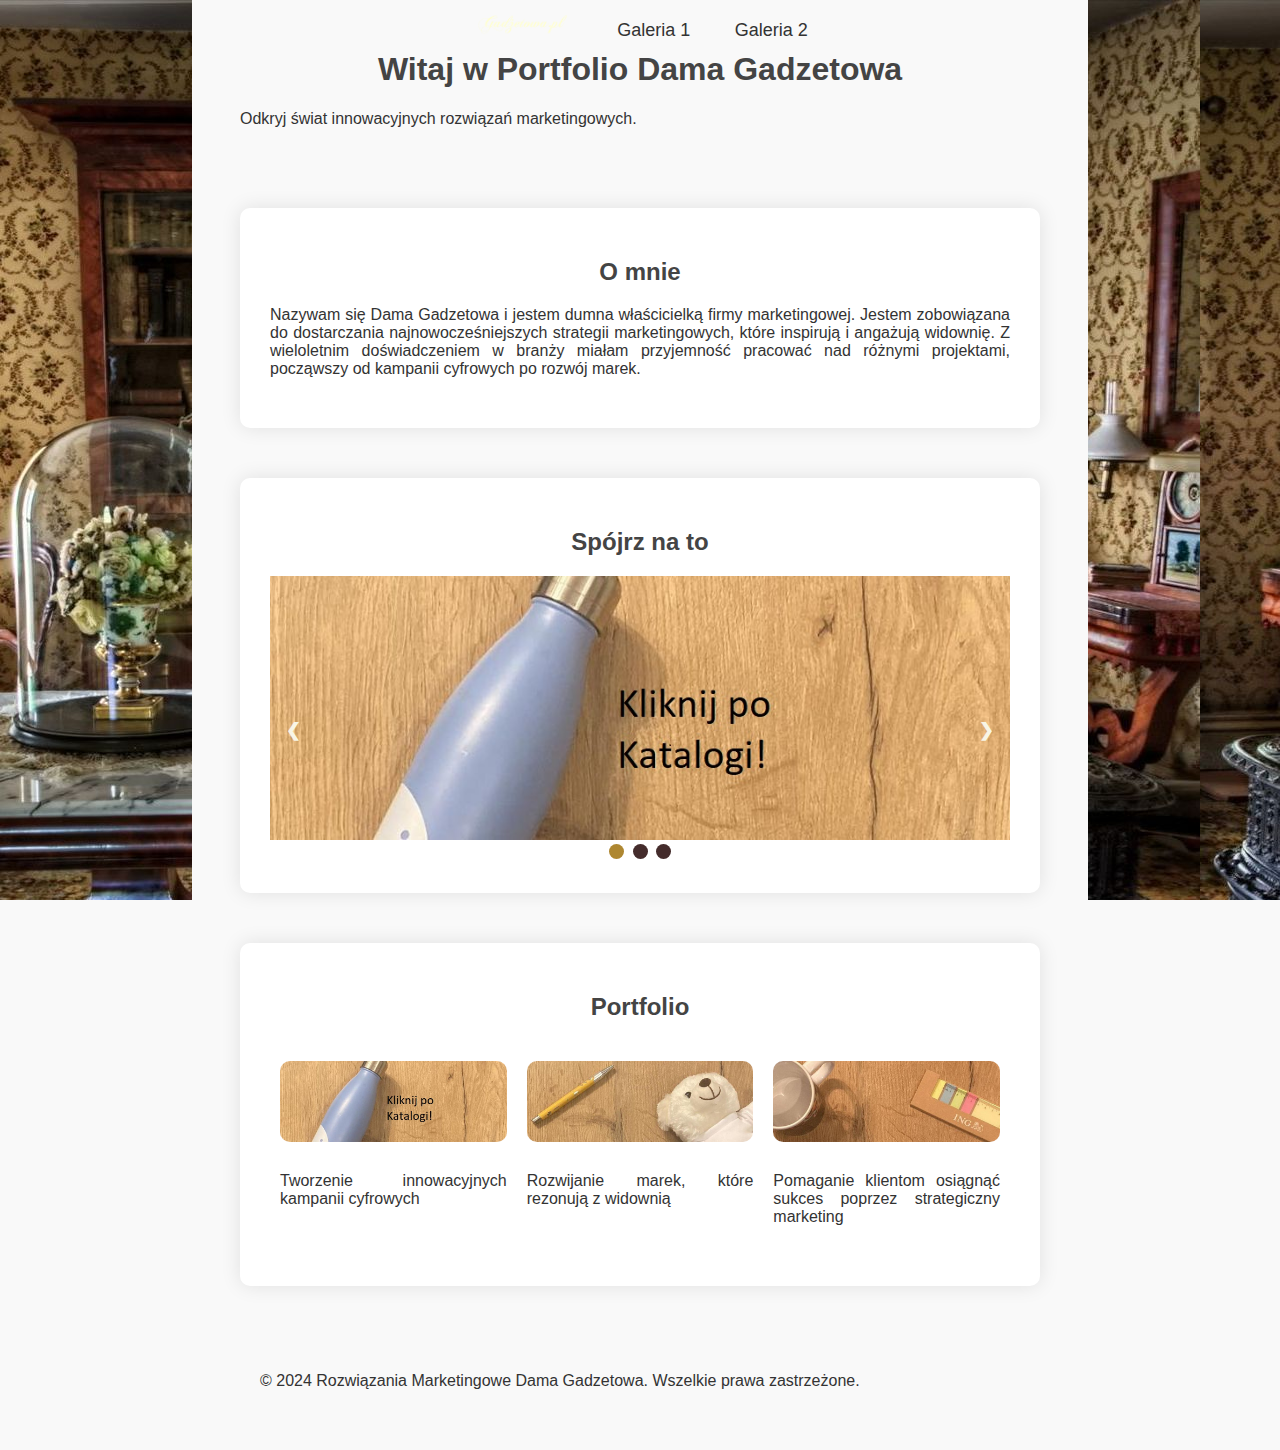
==== commit ed24cebd: "linki" ====
--- a/index.html
+++ b/index.html
@@ -33,9 +33,12 @@
             <!-- Obrazy w slajdzie -->
             <div class="mySlides">
                 <div class="numbertext">1 / 3</div>
-                <img src="img/b1.jpg" style="width:100%" style="height:50%">
+                <a href="galeriapomyslow.html">
+                    <img src="img/b1.jpg" style="width:100%" style="height:50%">
+                </a>
             </div>
-        
+         
+
             <div class="mySlides">
                 <div class="numbertext">2 / 3</div>
                 <img src="img/b2.jpg" style="width:100%" style="height:50%">
